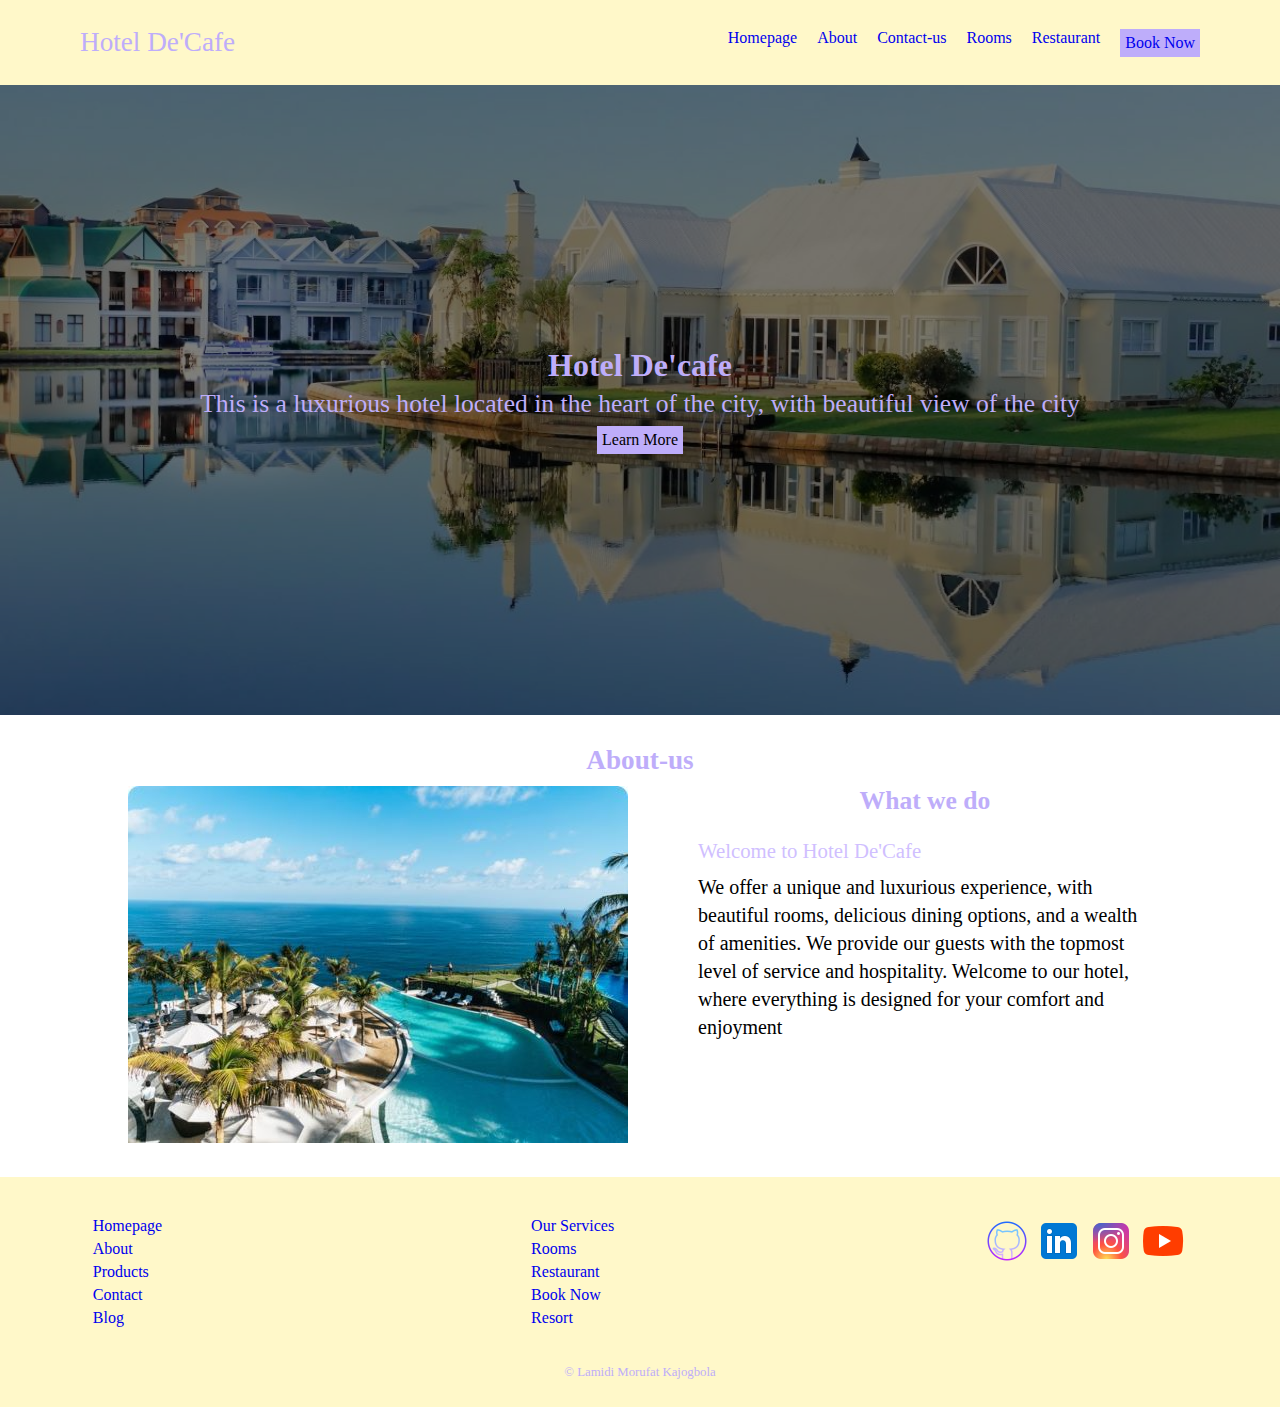
==== about.html @ 402f60f0 "done with the html and css about to work on the mobile responsiveness" ====
<!DOCTYPE html>
<html lang="en">
<head>
    <meta charset="UTF-8">
    <meta name="viewport" content="width=device-width, initial-scale=1.0">
    <link rel="stylesheet" href="./css/style.css">
    <link rel="stylesheet" href="./css/about.css">
    <title>About</title>
</head>
<body>
    <main>
        <header>
            <a href="#" class="logo">Hotel De'Cafe</a>
            <nav>
                
                <ul>
                    <li><a href="index.html">Homepage</a></li>
                    <li><a href="about.html">About</a></li>
                    <li><a href="contact.html">Contact-us</a></li>
                    <li><a href="rooms.html">Rooms</a></li>
                    <li><a href="restaurant.html">Restaurant</a></li>
                    <li><a href="book.html" class="active">Book Now</a></li>
    
                </ul>
            </nav>
            
        </header> 
        <section id="about-banner">
            <div class="about-banner">
                <h1>Hotel De'cafe </h1>
              <p> This is a luxurious hotel located in the heart of the city, with beautiful view of the city</p>
            <a class="learn" href="about.html">Learn More</a>
            </div> 
        </section>
        <div class="about-container">
            <h3 class="about-heading">
                About-us
            </h3>
            <div class="about-contents">

                <div class="about-items">
                    <div class="about-images">
                        <img src="./images/res.jpg">
                    </div></div>
                    <div class="about-text">
                        <h3>What we do</h3>
                        <p class="de">Welcome to Hotel De'Cafe</p>
                        <p>We offer a unique and luxurious experience, with beautiful rooms, delicious dining options, and a wealth of amenities. We provide our guests with the topmost level of service and hospitality. Welcome to our hotel, where everything is designed for your comfort and enjoyment</p>
                    <!-- </div>  -->
            </div>
           
            </div>
        </div>
        <footer>
            <div class="footer-container">
                <div class="footer-item">
                    <ul>

                        <li><a href="#" class="links">Homepage</a></li>
                        <li><a href="#" class="links">About</a></li>
                        <li><a href="#" class="links">Products</a></li>
                        <li><a href="#" class="links">Contact</a></li>
                        <li><a href="#" class="links">Blog</a></li>

                    </ul>
                </div>
                <div class="footer-item">

                    <li><a href="#">Our Services</a></li>
                    <li><a href="rooms.html">Rooms</a></li>
                    <li><a href="restaurant.html">Restaurant</a></li>
                    <li><a href="book.html">Book Now</a></li>
                    <li><a href="#">Resort</a></li>

                </div>
               
               <div class="footer-item">
                <a href="https://github.com/Ehmkayel"><img src="./images/github.png"></a>
                <a href="https://www.linkedin.com/in/morufat-lamidi"><img src="./images/linkedin.png"></a>
                <a href=""><img src="./images/instagram.png"></a>
                <a href=""><img src="./images/youtube.png"></a>
               </div></div>
               <p class="copy"> &copy; Lamidi Morufat Kajogbola</p>
          </footer>
    </main>
   
</body>
</html>
---- css/style.css ----
/*google fonts*/
@import url('https://fonts.googleapis.com/css2?family=Outfit:wght@400;700&family=Roboto:wght@400;700&display=swap');

/* variables*/
:root {
    --white-color: #ffffff;
    --deep-purple: #beadfa;
    --light-purple: #d0bfff;
    --very-light-purple: #dfccfb;
    --light-yellow: #fff8c9;
    --black: #000000;
}
/* universal selector */
*{
    margin: 0;
    padding: 0;
    box-sizing: border-box;
}

body{
    background-color: var(--white-color);
    font-family:'roboto' sans-serif;
    
}
main{
    background-color: var(--white-color);
  
}

.headings{
    display: block;
    text-align: center;
    margin-top: 15px;
    padding-bottom: 20px;
    color: var(--very-light-purple);
    font-size: 1.8em;
    
}
a {
    text-decoration: none;
}
/*The Header*/
header{
    display: flex;
    justify-content: space-between;
    align-items: center;
    padding: 1.7em 5em;
    position: sticky;
    top: 0;
    z-index: 1;
    color: var(--light-purple);
    background-color: var(--light-yellow);
}
.logo{
    color: var(--deep-purple);
    font-size: 1.7em;
}
nav ul, li{
    display: flex;
    gap: 20px;
}
.active{
    background-color: var(--deep-purple);
    padding: 5px;
}
/* banner section */
#banner{
    background:  url(../images/lk.jpg) no-repeat center center/cover;
    height: 70vh;
    color: var(--light-yellow);
}
#banner .banner{
    display: flex;
    flex-direction: column;
    justify-content: center;
    align-items: center;
    font-family: 'Roboto', sans-serif;
    height: 100%;
    background-color: rgba(0, 0, 0, 0.5);
   
}
.banner h1{
    font-size: 1.6em;
    color: var(--deep-purple);
}
.banner p{
    font-size: 1.3em;
    padding: 5px;
    color: var(--deep-purple);
}
.banner .service{
    cursor: pointer;
    margin-top: 2px;
    background-color: var(--deep-purple);
    color: var(--black);
    padding: 5px;
    border: none;
}
/* Form Section 8*/
.form-content{
    display: flex;
    justify-content: space-around;
    background-color: var(--light-yellow);
    padding: 2%;
 
}
.form-group {
display: flex;
gap: 20px;

}
.form-group label{
    color: var(--deep-purple);
}
.form-group input{
    color: var(--black);
    padding: 5px;
    background-color: var(--deep-purple);
}
.btn{
    margin-top: 3%;
    padding: 5px;
    background-color: var(--deep-purple);
    color: var(--black);
    cursor: pointer;
   
}
/* Rooms Section */
.containers{
    width: 80%;
    margin: auto;
}
#rooms .contents{
    display: flex;
    gap: 30px;
  
}
#rooms .content{
    display: flex;
    flex-direction: column;
    color: var(--deep-purple);
    
}
#rooms .content img{
    width: 100%;
    object-fit: cover
}
.rom, .price, .icons{
    margin-top: 10px ;
    text-align: center;
    font-size: 0.9em;
}
/* Service Section 8*/
.container{
    width: 80%;
    margin: auto;
}
#services .items{
    display: flex;
    text-align: center;
    padding: 0.8em;
    gap: 20px;
    
}
.items .item{
    display: flex;
    flex-direction: column;
    justify-content: space-between;
   flex: 1;
   padding: 0.8em;
  
}
#services .items .item .fa-solid {
    color: var(--deep-purple);
    padding: 1.2em;
    text-align: center;
   
}
#services .btn{
    background-color: var(--deep-purple);
    color: var(--black);
    display: inline-block;
    margin-top: 5px;
}

.text h4{
    text-align: center;
    padding-bottom: 5px;
    font-size: 1.3em;
}
.text .btn{
    cursor: pointer;
    
}
/* What Section 8*/
.what-container{
    width: 60%;
    margin: auto;
}

.what-contents{
    display: flex;
    gap: 50px;
    
    
}
.what-items{
    flex: 1;
    border: 2px solid var(--light-purple);
    background-color: var(--deep-purple);
    box-shadow: 2px 2px 2px solid var(--deep-purple);
    border-radius: 10px;
    margin-top: 25px;
}
.what-text{
    display: flex;
    font-size: 1.2em;
    padding: 0 0 5px;
}
#what img{
    width: 50px;
    height: 50px;
    border-radius: 50%;
}
#what .images{
    display: flex;
    gap: 10px;
    width: fit-content;
    padding: 20px 

}
/*footer*/

footer{
    padding: 1.7em 5em;
    background: var(--light-yellow);
    color: var(--light-purple);
    margin-top: 30px;
}
.footer-container{
    display: flex;
    justify-content: space-between;
    padding: 0.8em;
}
.footer-item{
    padding-bottom: 20px;
   
}
.footer-item li{
    padding-bottom: 5px;
}
.copy{
    text-align: center;
    font-size: 0.8em;
    color: var(--deep-purple)
}
---- css/about.css ----
/*google fonts*/
@import url('https://fonts.googleapis.com/css2?family=Outfit:wght@400;700&family=Roboto:wght@400;700&display=swap');

/* variables*/
:root {
    --white-color: #ffffff;
    --deep-purple: #beadfa;
    --light-purple: #d0bfff;
    --very-light-purple: #dfccfb;
    --light-yellow: #fff8c9;
    --black: #000000;
}
/* universal selector */
*{
    margin: 0;
    padding: 0;
    box-sizing: border-box;
}
/* About */
#about-banner{
    background: url(../images/abt.jpg) no-repeat center center/cover;
    height: 70vh;;
}
.about-banner{
    display: flex;
    flex-direction: column;
    justify-content: center;
    align-items: center;
    color: var(--deep-purple);
    background-color: rgba(0, 0, 0, 0.5);
    height: 100%;
    padding: 10%;
    
    
}
.about-banner h1{
    font-size: 2em;
}
.about-banner p{
    font-size: 1.6em;
    padding: 5px;
}
.about-banner .learn{
    cursor: pointer;
    margin-top: 2px;
    background-color: var(--deep-purple);
    color: var(--black);
    padding: 5px;
}
/* about section with an image beside it */
.about-container{
    width: 80%;
    margin: 30px auto

}
.about-heading{
    text-align: center;
    font-size: 1.7em;
    color: var(--deep-purple);
    margin-bottom: 10px;
}
.about-contents{
    display: flex;
    gap:70px;
    
}
.about-items{
display: flex;
flex: 1;

}
.about-text h3{
    font-size:1.6em;
    text-align: center;
    color: var(--deep-purple);
    margin-bottom: 20px;
}
.about-text p{
    font-size: 20px;
    line-height: 1.4;
    margin-bottom: 8px;
}
.about-text .de{
    color: var(--light-purple);
    font-size: 1.3em;
}
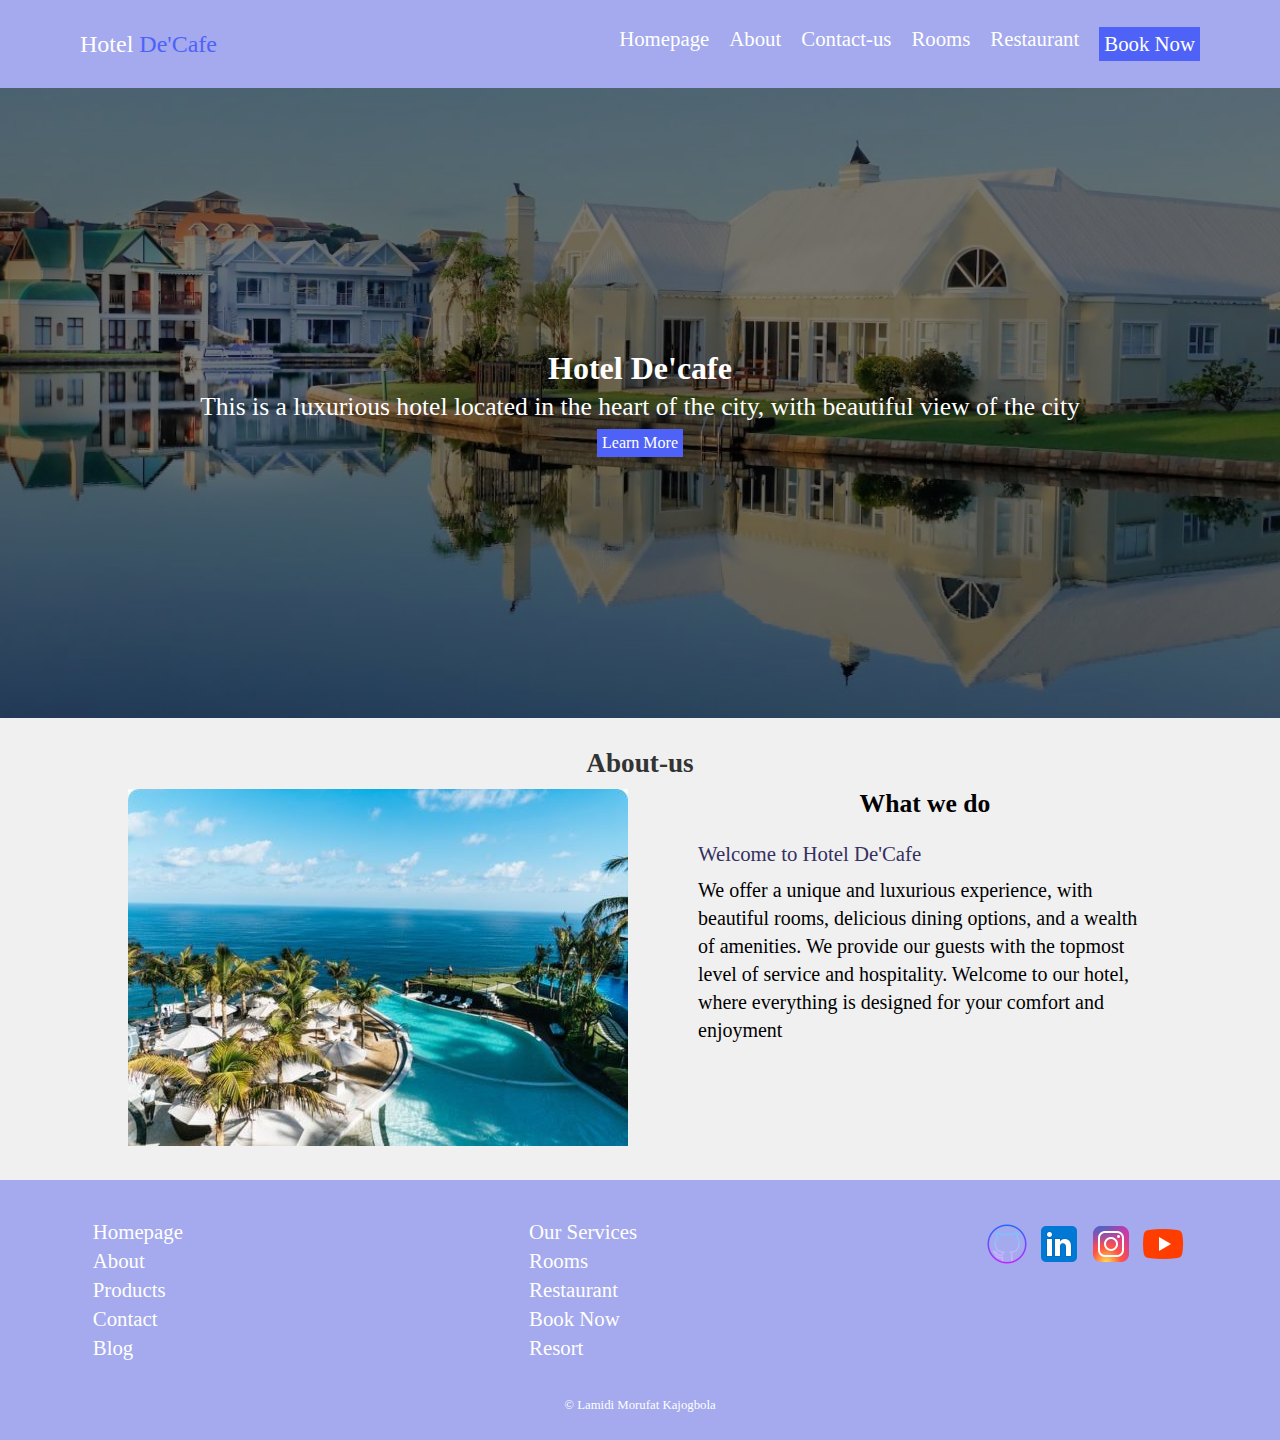
==== commit 2cc72b39: "modified the colors and currently working on the responsiveness" ====
--- a/about.html
+++ b/about.html
@@ -10,7 +10,7 @@
 <body>
     <main>
         <header>
-            <a href="#" class="logo">Hotel De'Cafe</a>
+            <a href="#" class="logo">Hotel <span>De'Cafe</span></a>
             <nav>
                 
                 <ul>
--- a/css/style.css
+++ b/css/style.css
@@ -3,12 +3,13 @@
 
 /* variables*/
 :root {
-    --white-color: #ffffff;
-    --deep-purple: #beadfa;
-    --light-purple: #d0bfff;
-    --very-light-purple: #dfccfb;
-    --light-yellow: #fff8c9;
-    --black: #000000;
+    --body-bg: #f0f0f0;
+    --button: #4e62f8;
+    --light-purple: #363062;
+    --heading-font: #333333;
+    --primary: #a4aaed;
+    --neutral: #ffffff;
+    --button-hover: #4d3dfd;
 }
 /* universal selector */
 *{
@@ -18,13 +19,9 @@
 }
 
 body{
-    background-color: var(--white-color);
+    background-color: var(--body-bg);
     font-family:'roboto' sans-serif;
     
-}
-main{
-    background-color: var(--white-color);
-  
 }
 
 .headings{
@@ -32,7 +29,7 @@
     text-align: center;
     margin-top: 15px;
     padding-bottom: 20px;
-    color: var(--very-light-purple);
+    color: var(--heading-font);
     font-size: 1.8em;
     
 }
@@ -48,26 +45,40 @@
     position: sticky;
     top: 0;
     z-index: 1;
-    color: var(--light-purple);
-    background-color: var(--light-yellow);
+    background-color: var(--primary);
 }
 .logo{
-    color: var(--deep-purple);
-    font-size: 1.7em;
+    color: var(--neutral);
+    font-size: 1.5em;
+}
+.logo span{
+    color: var(--button);
+
 }
 nav ul, li{
     display: flex;
     gap: 20px;
 }
+nav ul li a{
+    color: var(--neutral);
+    font-size: 1.3em;
+}
+
+nav ul li a:hover{
+    color: var(--primary);
+    background-color: var(--button-hover);
+    padding: 5px 5px 0;
+    
+}
 .active{
-    background-color: var(--deep-purple);
+    background-color: var(--button);
     padding: 5px;
 }
 /* banner section */
 #banner{
     background:  url(../images/lk.jpg) no-repeat center center/cover;
     height: 70vh;
-    color: var(--light-yellow);
+  
 }
 #banner .banner{
     display: flex;
@@ -81,26 +92,26 @@
 }
 .banner h1{
     font-size: 1.6em;
-    color: var(--deep-purple);
+    color: var(--neutral);
 }
 .banner p{
     font-size: 1.3em;
     padding: 5px;
-    color: var(--deep-purple);
+    color: var(--neutral);
 }
 .banner .service{
     cursor: pointer;
     margin-top: 2px;
-    background-color: var(--deep-purple);
-    color: var(--black);
-    padding: 5px;
+    background-color: var(--button);
+    color: var(--neutral);
+    padding: 8px;
     border: none;
 }
 /* Form Section 8*/
 .form-content{
     display: flex;
     justify-content: space-around;
-    background-color: var(--light-yellow);
+    background-color: var(--primary);
     padding: 2%;
  
 }
@@ -110,18 +121,20 @@
 
 }
 .form-group label{
-    color: var(--deep-purple);
+    color: var(--neutral);
 }
 .form-group input{
-    color: var(--black);
+    color: var(--neutral);
     padding: 5px;
-    background-color: var(--deep-purple);
+    border: none;
+    background-color: var(--button);
 }
 .btn{
     margin-top: 3%;
-    padding: 5px;
-    background-color: var(--deep-purple);
-    color: var(--black);
+    padding: 8px;
+    background-color: var(--button-hover);
+    color: var(--neutral);
+    border: none;
     cursor: pointer;
    
 }
@@ -171,14 +184,14 @@
   
 }
 #services .items .item .fa-solid {
-    color: var(--deep-purple);
+    color: var(--button);
     padding: 1.2em;
     text-align: center;
    
 }
 #services .btn{
-    background-color: var(--deep-purple);
-    color: var(--black);
+    background-color: var(--button);
+    color: var(--neutral);
     display: inline-block;
     margin-top: 5px;
 }
@@ -207,7 +220,7 @@
 .what-items{
     flex: 1;
     border: 2px solid var(--light-purple);
-    background-color: var(--deep-purple);
+    background-color: var(--button);
     box-shadow: 2px 2px 2px solid var(--deep-purple);
     border-radius: 10px;
     margin-top: 25px;
@@ -216,6 +229,7 @@
     display: flex;
     font-size: 1.2em;
     padding: 0 0 5px;
+    color: white;
 }
 #what img{
     width: 50px;
@@ -233,8 +247,8 @@
 
 footer{
     padding: 1.7em 5em;
-    background: var(--light-yellow);
-    color: var(--light-purple);
+    background: var(--primary);
+    color: var(--neutral);
     margin-top: 30px;
 }
 .footer-container{
@@ -248,6 +262,11 @@
 }
 .footer-item li{
     padding-bottom: 5px;
+   
+}
+.footer-item li a {
+    color: var(--neutral);
+    font-size: 1.3em;
 }
 .copy{
     text-align: center;
@@ -255,4 +274,43 @@
     color: var(--deep-purple)
 }
 
-
+/* responsiveness */
+@media screen and (max-width: 1024px){
+
+    .banner h1{
+        font-size: 1.3em;
+    }
+    .banner p{
+        font-size: 0.8em;
+    }
+
+    .form-group {
+    display: flex;
+    flex-direction: column;
+    
+    }
+
+    #services .items{
+        display: grid;
+        grid-template-columns: repeat(2, 1fr);
+        text-align: left;
+        
+    }
+     
+    .text h4{
+        font-size: 1em;
+    }
+    
+    .what-container{
+        width: 80%;
+    }
+ 
+    .what-text{
+        font-size: 0.9em;
+    }
+ 
+
+    
+}
+
+
--- a/css/about.css
+++ b/css/about.css
@@ -3,18 +3,24 @@
 
 /* variables*/
 :root {
-    --white-color: #ffffff;
-    --deep-purple: #beadfa;
-    --light-purple: #d0bfff;
-    --very-light-purple: #dfccfb;
-    --light-yellow: #fff8c9;
-    --black: #000000;
+    --body-bg: #f0f0f0;
+    --button: #4e62f8;
+    --light-purple: #363062;
+    --heading-font: #333333;
+    --primary: #a4aaed;
+    --neutral: #ffffff;
+    --button-hover: #4d3dfd;
 }
 /* universal selector */
 *{
     margin: 0;
     padding: 0;
     box-sizing: border-box;
+}
+
+.logo span{
+    color: var(--button);
+
 }
 /* About */
 #about-banner{
@@ -26,7 +32,7 @@
     flex-direction: column;
     justify-content: center;
     align-items: center;
-    color: var(--deep-purple);
+    color: var(--neutral);
     background-color: rgba(0, 0, 0, 0.5);
     height: 100%;
     padding: 10%;
@@ -43,8 +49,8 @@
 .about-banner .learn{
     cursor: pointer;
     margin-top: 2px;
-    background-color: var(--deep-purple);
-    color: var(--black);
+    background-color: var(--button);
+    color: var(--neutral);
     padding: 5px;
 }
 /* about section with an image beside it */
@@ -56,7 +62,7 @@
 .about-heading{
     text-align: center;
     font-size: 1.7em;
-    color: var(--deep-purple);
+    color: var(--heading-font);
     margin-bottom: 10px;
 }
 .about-contents{
@@ -84,3 +90,26 @@
     color: var(--light-purple);
     font-size: 1.3em;
 }
+
+/* responsiveness */
+@media screen and (max-width: 1024px){
+    .about-container{
+        width: 80%;
+        margin: 20px auto
+    
+    }
+    .about-contents{
+        display: flex;
+        flex-wrap: wrap-reverse;
+        gap:70px;
+        
+    }
+    .about-text p{
+        text-align: justify;
+    }
+    .about-text .de{
+        color: var(--light-purple);
+        font-size: 1.3em;
+    }
+
+}